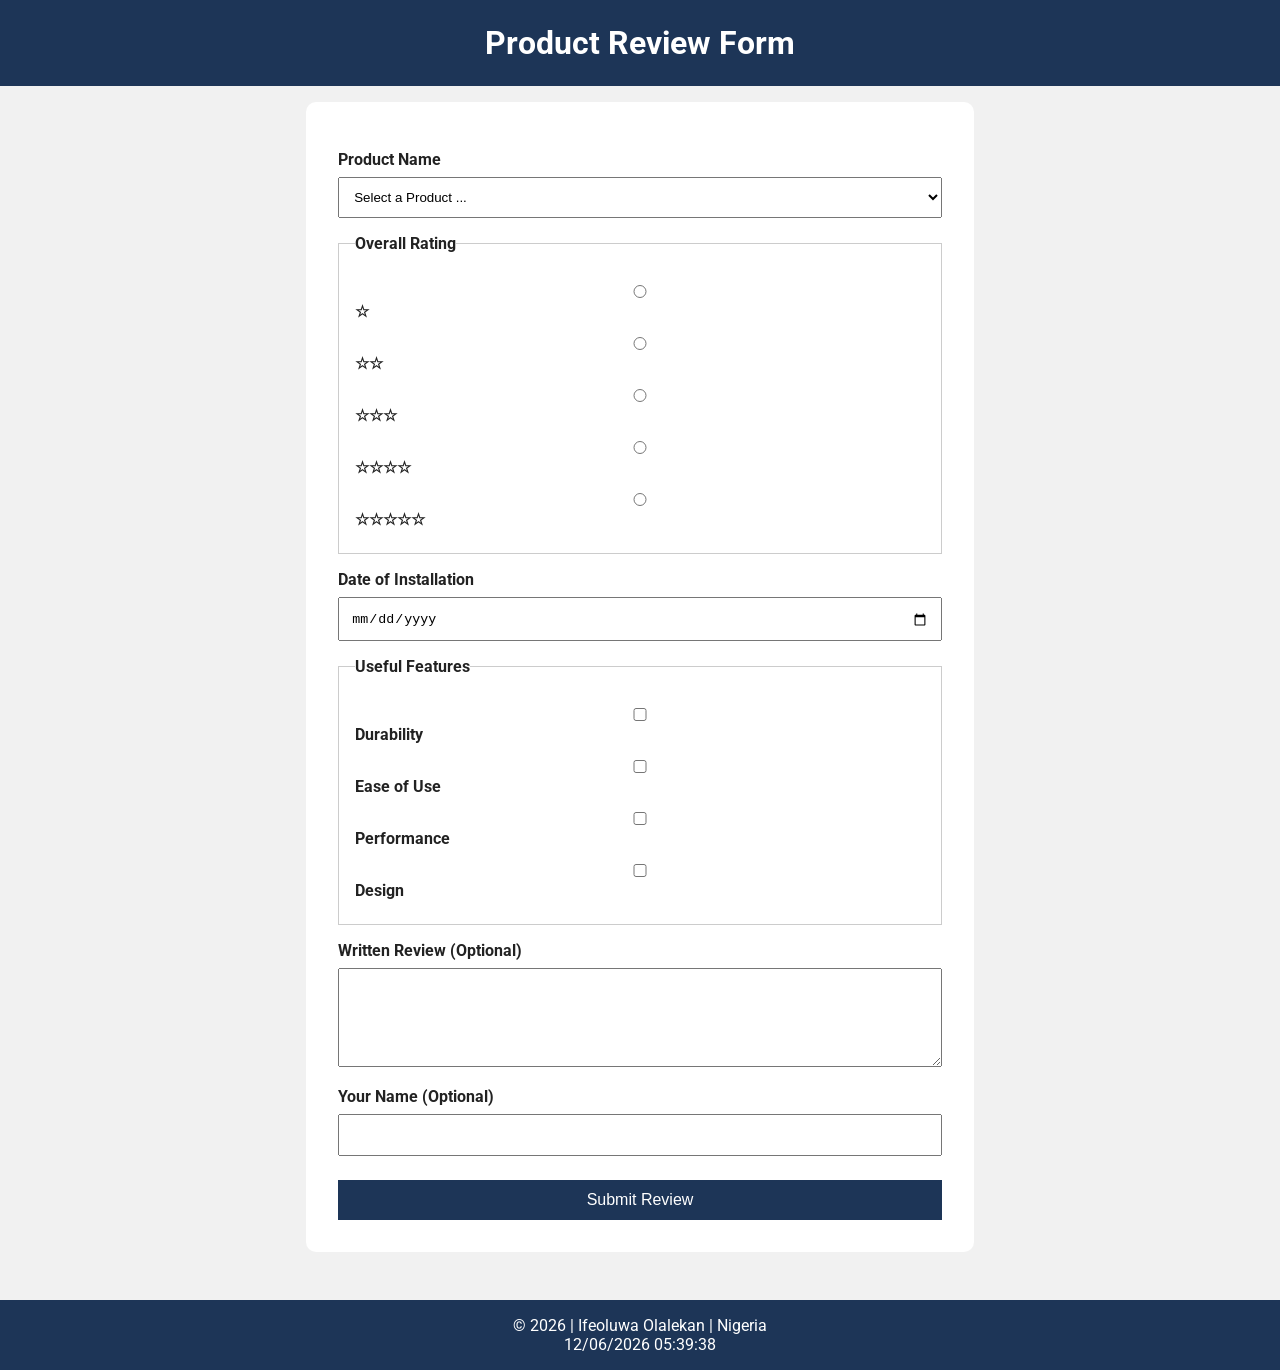
==== form.html @ c3a74c33 "initial commit" ====
<!DOCTYPE html>
<html lang="en">

<head>
    <meta charset="UTF-8">
    <meta name="viewport" content="width=device-width, initial-scale=1.0">
    <meta name="description" content="Product Review Form">
    <meta name="author" content="Ifeoluwa Olalekan">
    <title>Product Review Form</title> <!-- GOOGLE FONTS -->
    <link rel="preconnect" href="https://fonts.googleapis.com">
    <link rel="preconnect" href="https://fonts.gstatic.com" crossorigin>
    <link href="https://fonts.googleapis.com/css2?family=Roboto:wght@300;400;700&display=swap" rel="stylesheet">
    <!-- CSS -->
    <link rel="stylesheet" href="styles/form.css"> <!-- JS -->
    <script src="scripts/form.js" defer></script>
</head>

<body>
    <header>
        <h1>Product Review Form</h1>
    </header>
    <main>
        <form method="get" action="review.html"> <!-- PRODUCT NAME --> <label for="productName">Product Name</label>
            <select id="productName" name="productName" required>
                <option value="" disabled selected> Select a Product ... </option>
            </select> <!-- RATING -->
            <fieldset>
                <legend>Overall Rating</legend> <label> <input type="radio" name="rating" value="1" required> ☆ </label>
                <label> <input type="radio" name="rating" value="2"> ☆☆ </label> <label> <input type="radio"
                        name="rating" value="3"> ☆☆☆ </label> <label> <input type="radio" name="rating" value="4"> ☆☆☆☆
                </label> <label> <input type="radio" name="rating" value="5"> ☆☆☆☆☆ </label>
            </fieldset> <!-- DATE --> <label for="installDate">Date of Installation</label> <input type="date"
                id="installDate" name="installDate" required> <!-- FEATURES -->
            <fieldset>
                <legend>Useful Features</legend> <label> <input type="checkbox" id="durability" name="features"
                        value="Durability"> Durability </label> <label> <input type="checkbox" id="ease" name="features"
                        value="Ease of Use"> Ease of Use </label> <label> <input type="checkbox" id="performance"
                        name="features" value="Performance"> Performance </label> <label> <input type="checkbox"
                        id="design" name="features" value="Design"> Design </label>
            </fieldset> <!-- REVIEW --> <label for="review"> Written Review (Optional) </label> <textarea id="review"
                name="review" rows="5"></textarea> <!-- USER NAME --> <label for="username"> Your Name (Optional)
            </label> <input type="text" id="username" name="username"> <!-- SUBMIT --> <input type="submit"
                value="Submit Review" class="submit-btn">
        </form>
    </main>
    <footer>
        <p> &copy; <span id="year"></span> | Ifeoluwa Olalekan | Nigeria </p>
        <p id="lastModified"></p>
    </footer>
</body>

</html>
---- styles/form.css ----
:root {
    --primary: #1d3557;
    --secondary: #457b9d;
    --background: #f1f1f1;
    --white: #ffffff;
}

* {
    margin: 0;
    padding: 0;
    box-sizing: border-box;
}

body {
    font-family: Roboto, sans-serif;
    background: var(--background);
    color: #222;
}

header {
    background: var(--primary);
    color: white;
    text-align: center;
    padding: 1.5rem;
}

main {
    max-width: 700px;
    margin: auto;
    padding: 1rem;
}

form {
    background: white;
    padding: 1.5rem;
    border-radius: 10px;
}

label,
legend {
    display: block;
    margin-top: 1rem;
    font-weight: 700;
}

input,
select,
textarea {
    width: 100%;
    padding: 0.7rem;
    margin-top: 0.5rem;
}

fieldset {
    margin-top: 1rem;
    border: 1px solid #ccc;
    padding: 1rem;
}

fieldset label {
    display: block;
    margin: 0.5rem 0;
}

.submit-btn {
    margin-top: 1.5rem;
    background: var(--primary);
    color: white;
    border: none;
    cursor: pointer;
    font-size: 1rem;
}

.submit-btn:hover {
    background: var(--secondary);
}

footer {
    text-align: center;
    background: var(--primary);
    color: white;
    padding: 1rem;
    margin-top: 2rem;
}

@media (min-width: 768px) {
    form {
        padding: 2rem;
    }
}
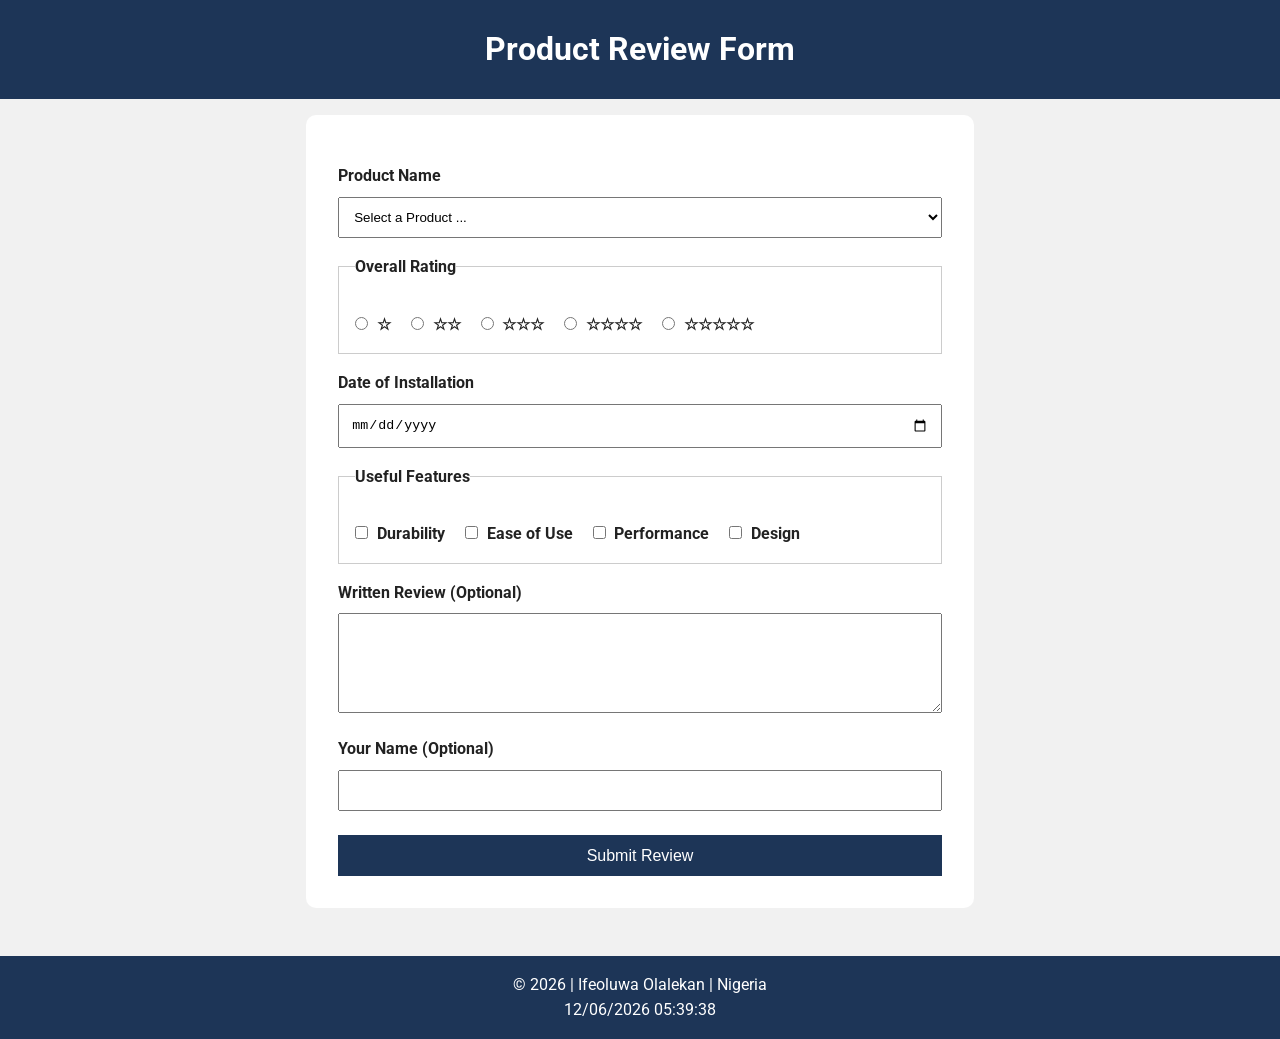
==== commit a07456dc: "initial commit" ====
--- a/form.html
+++ b/form.html
@@ -2,51 +2,160 @@
 <html lang="en">
 
 <head>
+
     <meta charset="UTF-8">
+
     <meta name="viewport" content="width=device-width, initial-scale=1.0">
-    <meta name="description" content="Product Review Form">
+
+    <meta name="description"
+        content="Submit a product review form with ratings, installation details, useful features, and customer feedback.">
+
     <meta name="author" content="Ifeoluwa Olalekan">
-    <title>Product Review Form</title> <!-- GOOGLE FONTS -->
+
+    <title>Product Review Form</title>
+
+    <!-- GOOGLE FONTS -->
     <link rel="preconnect" href="https://fonts.googleapis.com">
+
     <link rel="preconnect" href="https://fonts.gstatic.com" crossorigin>
+
     <link href="https://fonts.googleapis.com/css2?family=Roboto:wght@300;400;700&display=swap" rel="stylesheet">
+
     <!-- CSS -->
-    <link rel="stylesheet" href="styles/form.css"> <!-- JS -->
+    <link rel="stylesheet" href="styles/form.css">
+
+    <!-- JS -->
     <script src="scripts/form.js" defer></script>
+
 </head>
 
 <body>
+
     <header>
+
         <h1>Product Review Form</h1>
+
     </header>
+
     <main>
-        <form method="get" action="review.html"> <!-- PRODUCT NAME --> <label for="productName">Product Name</label>
+
+        <form method="get" action="review.html">
+
+            <!-- PRODUCT NAME -->
+            <label for="productName">Product Name</label>
+
             <select id="productName" name="productName" required>
-                <option value="" disabled selected> Select a Product ... </option>
-            </select> <!-- RATING -->
+
+                <option value="" disabled selected>
+                    Select a Product ...
+                </option>
+
+            </select>
+
+            <!-- OVERALL RATING -->
             <fieldset>
-                <legend>Overall Rating</legend> <label> <input type="radio" name="rating" value="1" required> ☆ </label>
-                <label> <input type="radio" name="rating" value="2"> ☆☆ </label> <label> <input type="radio"
-                        name="rating" value="3"> ☆☆☆ </label> <label> <input type="radio" name="rating" value="4"> ☆☆☆☆
-                </label> <label> <input type="radio" name="rating" value="5"> ☆☆☆☆☆ </label>
-            </fieldset> <!-- DATE --> <label for="installDate">Date of Installation</label> <input type="date"
-                id="installDate" name="installDate" required> <!-- FEATURES -->
+
+                <legend>Overall Rating</legend>
+
+                <div class="rating-group">
+
+                    <input type="radio" id="star1" name="rating" value="1" required>
+
+                    <label for="star1">☆</label>
+
+                    <input type="radio" id="star2" name="rating" value="2" required>
+
+                    <label for="star2">☆☆</label>
+
+                    <input type="radio" id="star3" name="rating" value="3" required>
+
+                    <label for="star3">☆☆☆</label>
+
+                    <input type="radio" id="star4" name="rating" value="4" required>
+
+                    <label for="star4">☆☆☆☆</label>
+
+                    <input type="radio" id="star5" name="rating" value="5" required>
+
+                    <label for="star5">☆☆☆☆☆</label>
+
+                </div>
+
+            </fieldset>
+
+            <!-- DATE -->
+            <label for="installDate">
+                Date of Installation
+            </label>
+
+            <input type="date" id="installDate" name="installDate" required>
+
+            <!-- FEATURES -->
             <fieldset>
-                <legend>Useful Features</legend> <label> <input type="checkbox" id="durability" name="features"
-                        value="Durability"> Durability </label> <label> <input type="checkbox" id="ease" name="features"
-                        value="Ease of Use"> Ease of Use </label> <label> <input type="checkbox" id="performance"
-                        name="features" value="Performance"> Performance </label> <label> <input type="checkbox"
-                        id="design" name="features" value="Design"> Design </label>
-            </fieldset> <!-- REVIEW --> <label for="review"> Written Review (Optional) </label> <textarea id="review"
-                name="review" rows="5"></textarea> <!-- USER NAME --> <label for="username"> Your Name (Optional)
-            </label> <input type="text" id="username" name="username"> <!-- SUBMIT --> <input type="submit"
-                value="Submit Review" class="submit-btn">
+
+                <legend>Useful Features</legend>
+
+                <div class="checkbox-group">
+
+                    <input type="checkbox" id="durability" name="features" value="Durability">
+
+                    <label for="durability">
+                        Durability
+                    </label>
+
+                    <input type="checkbox" id="ease" name="features" value="Ease of Use">
+
+                    <label for="ease">
+                        Ease of Use
+                    </label>
+
+                    <input type="checkbox" id="performance" name="features" value="Performance">
+
+                    <label for="performance">
+                        Performance
+                    </label>
+
+                    <input type="checkbox" id="design" name="features" value="Design">
+
+                    <label for="design">
+                        Design
+                    </label>
+
+                </div>
+
+            </fieldset>
+
+            <!-- REVIEW -->
+            <label for="review">
+                Written Review (Optional)
+            </label>
+
+            <textarea id="review" name="review" rows="5"></textarea>
+
+            <!-- USERNAME -->
+            <label for="username">
+                Your Name (Optional)
+            </label>
+
+            <input type="text" id="username" name="username">
+
+            <!-- SUBMIT -->
+            <input type="submit" value="Submit Review" class="submit-btn">
+
         </form>
+
     </main>
+
     <footer>
-        <p> &copy; <span id="year"></span> | Ifeoluwa Olalekan | Nigeria </p>
+
+        <p>
+            &copy; <span id="year"></span> | Ifeoluwa Olalekan | Nigeria
+        </p>
+
         <p id="lastModified"></p>
+
     </footer>
+
 </body>
 
 </html>
--- a/styles/form.css
+++ b/styles/form.css
@@ -1,7 +1,7 @@
 :root {
-    --primary: #1d3557;
-    --secondary: #457b9d;
-    --background: #f1f1f1;
+    --primary-color: #1d3557;
+    --secondary-color: #457b9d;
+    --background-color: #f1f1f1;
     --white: #ffffff;
 }
 
@@ -12,13 +12,14 @@
 }
 
 body {
-    font-family: Roboto, sans-serif;
-    background: var(--background);
+    font-family: 'Roboto', sans-serif;
+    background-color: var(--background-color);
     color: #222;
+    line-height: 1.6;
 }
 
 header {
-    background: var(--primary);
+    background-color: var(--primary-color);
     color: white;
     text-align: center;
     padding: 1.5rem;
@@ -31,16 +32,19 @@
 }
 
 form {
-    background: white;
+    background-color: var(--white);
     padding: 1.5rem;
     border-radius: 10px;
 }
 
 label,
 legend {
+    font-weight: 700;
+}
+
+label {
     display: block;
     margin-top: 1rem;
-    font-weight: 700;
 }
 
 input,
@@ -53,18 +57,25 @@
 
 fieldset {
     margin-top: 1rem;
+    padding: 1rem;
     border: 1px solid #ccc;
-    padding: 1rem;
 }
 
-fieldset label {
-    display: block;
-    margin: 0.5rem 0;
+.rating-group label,
+.checkbox-group label {
+    display: inline-block;
+    margin-right: 1rem;
+}
+
+.rating-group input,
+.checkbox-group input {
+    width: auto;
+    margin-right: 0.3rem;
 }
 
 .submit-btn {
     margin-top: 1.5rem;
-    background: var(--primary);
+    background-color: var(--primary-color);
     color: white;
     border: none;
     cursor: pointer;
@@ -72,19 +83,21 @@
 }
 
 .submit-btn:hover {
-    background: var(--secondary);
+    background-color: var(--secondary-color);
 }
 
 footer {
+    margin-top: 2rem;
+    background-color: var(--primary-color);
+    color: white;
     text-align: center;
-    background: var(--primary);
-    color: white;
     padding: 1rem;
-    margin-top: 2rem;
 }
 
 @media (min-width: 768px) {
+
     form {
         padding: 2rem;
     }
+
 }
